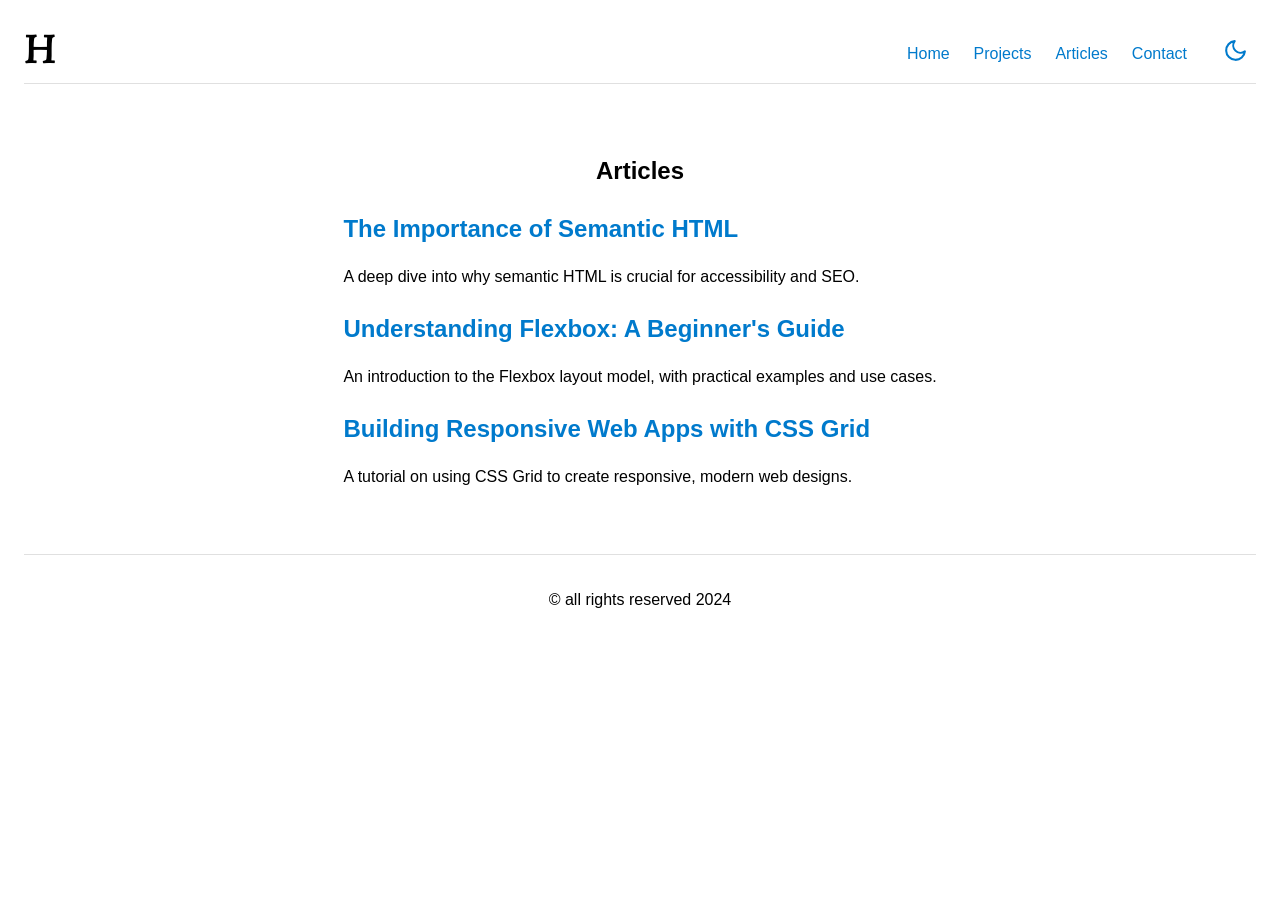
==== articles.html @ 625fc798 "Initial commit" ====
<!DOCTYPE html>
<html lang="en">
  <head>
    <meta charset="UTF-8">
    <meta name="viewport" content="width=device-width, initial-scale=1.0">
    <!-- SEO Meta Tags -->
    <meta name="description" content="Articles for a simple HTML-only website for roadmap.sh frontend" />
    <meta name="keywords" content="Frontend Project, HTML, Roadmap.sh" />
    <meta name="author" content="Austin Hill" />
    <link rel="preconnect" href="https://fonts.googleapis.com">
    <link rel="preconnect" href="https://fonts.gstatic.com" crossorigin>
    <link href="https://fonts.googleapis.com/css2?family=Rosarivo:ital@0;1&display=swap" rel="stylesheet">
    <link rel="stylesheet" href="styles.css">
    <title>Articles | Personal Portfolio</title>
  </head>
  <body>
    <header>
      <span class="logo">
        H
      </span>
      <nav>
        <ul>
          <li><a href="index.html">Home</a></li>
          <li><a href="projects.html">Projects</a></li>
          <li><a href="articles.html">Articles</a></li>
          <li><a href="contact.html">Contact</a></li>
        </ul>
      </nav>
      <button class="toggle-theme" onclick="toggleTheme()">
        <svg id="sun_icon" xmlns="http://www.w3.org/2000/svg" viewBox="0 0 24 24" fill="none" stroke="currentColor" stroke-width="2"
          stroke-linecap="round" stroke-linejoin="round" class="feather feather-moon">
          <path d="M21 12.79A9 9 0 1 1 11.21 3 7 7 0 0 0 21 12.79z"></path>
        </svg>

        <svg id='moon_icon' style="display: none;" xmlns=" http://www.w3.org/2000/svg" viewBox="0 0 24 24" fill="none" stroke="currentColor"
          stroke-width="2" stroke-linecap="round" stroke-linejoin="round" class="feather feather-sun">
          <circle cx="12" cy="12" r="5"></circle>
          <line x1="12" y1="1" x2="12" y2="3"></line>
          <line x1="12" y1="21" x2="12" y2="23"></line>
          <line x1="4.22" y1="4.22" x2="5.64" y2="5.64"></line>
          <line x1="18.36" y1="18.36" x2="19.78" y2="19.78"></line>
          <line x1="1" y1="12" x2="3" y2="12"></line>
          <line x1="21" y1="12" x2="23" y2="12"></line>
          <line x1="4.22" y1="19.78" x2="5.64" y2="18.36"></line>
          <line x1="18.36" y1="5.64" x2="19.78" y2="4.22"></line>
        </svg>

      </button>
    </header>
    <main>
      <section class="articles">
        <h1>Articles</h1>
        <ul>
          <li>
            <h2><a href="article1.html">The Importance of Semantic HTML</a></h2>
            <p>A deep dive into why semantic HTML is crucial for accessibility and SEO.</p>
          </li>
          <li>
            <h2><a href="article2.html">Understanding Flexbox: A Beginner's Guide</a></h2>
            <p>An introduction to the Flexbox layout model, with practical examples and use cases.</p>
          </li>
          <li>
            <h2><a href="article3.html">Building Responsive Web Apps with CSS Grid</a></h2>
            <p>A tutorial on using CSS Grid to create responsive, modern web designs.</p>
          </li>
        </ul>
      </section>
    </main>
    <footer>
      <p>&copy; all rights reserved 2024</p>
    </footer>
    <script src="script.js"></script>
  </body>
</html>
---- styles.css ----
:root {
  --background-color: #fff;
  --text-color: #000;
  --accent-color: #007acc;
  --accent-hover-color: #005bb5;
  --accent-active-color: #003f87;
  --border-color: #e0e0e0;
}

[data-theme='dark'] {
  --background-color: #121212;
  --text-color: #e0e0e0;
  --accent-color: #bb86fc;
  --accent-hover-color: #9f63d6;
  --accent-active-color: #7e3eb0;
  --border-color: #333;
}

/* Global Styles */
body {
  font-family: Arial, sans-serif;
  background-color: var(--background-color);
  color: var(--text-color);
  line-height: 1.6;
  padding: 0 1rem;
}

ul {
  list-style: none;
  padding: 0;
}

h1,
h2,
h3 {
  margin-bottom: 1rem;
  font-family: 'Lucida Sans', 'Lucida Sans Regular', 'Lucida Grande',
    'Lucida Sans Unicode', Geneva, Verdana, sans-serif;
  text-align: center;
}

a {
  color: var(--accent-color);
  text-decoration: none;
}

img {
  max-width: 100%;
}

svg {
  width: 25px;
}

/* Header */
.logo {
  font-size: 2rem;
  font-weight: bold;
  font-family: 'Rosarivo', cursive;
  font-style: normal;
}

header {
  display: flex;
  justify-content: space-between;
  align-items: center;
  padding: 1rem 0;
  border-bottom: 1px solid var(--border-color);
}

nav ul {
  display: flex;
}

nav ul li a {
  padding: 0.25rem 0.5rem;
  margin: 0 0.25rem;
}

nav ul li a:hover {
  outline: 1px solid var(--accent-color);
  border-radius: 5px;
}

/* Main Content */
main {
  padding: 2rem 0;
  display: flex;
  flex-direction: column;
  align-items: center;
  gap: 2rem;
}

.hero {
  text-align: center;
}

/* Sections */
.hero,
.projects,
.work-experience,
.education {
  display: flex;
  flex-direction: column;
  width: 100%;
}

.projects ul {
  text-align: center;
  padding: 0;
}

.projects li {
  margin-bottom: 1rem;
}

.work-experience h3 {
  text-align: left;
}

.work-experience article {
  margin-bottom: 2rem;
}

.education ul {
  list-style-type: disc;
  padding-left: 2rem;
}

.feedback-wrapper {
  display: flex;
  flex-direction: column;
  align-items: center;
}

blockquote {
  border: 1px solid var(--accent-color);
  padding: 1rem;
  border-radius: 5px;
  margin: 1rem 0;
}

/* Footer */
footer {
  text-align: center;
  padding: 1rem;
  border-top: 1px solid var(--border-color);
}

/* Contact */
form {
  display: flex;
  flex-direction: column;
  gap: 1.5rem;
}

label {
  font-weight: bold;
  font-size: 1rem;
  color: var(--text-color);
}

input,
textarea {
  padding: 0.75rem;
  border: 1px solid var(--border-color);
  border-radius: 5px;
  font-size: 1rem;
  background-color: var(--background-color);
  color: var(--text-color);
}

input:focus,
textarea:focus {
  outline: none;
  border-color: var(--accent-color);
  box-shadow: 0 0 0 2px var(--accent-color);
}

button {
  padding: 0.75rem 1.5rem;
  background-color: var(--accent-color);
  color: var(--background-color);
  border: none;
  border-radius: 5px;
  cursor: pointer;
  font-size: 1.1rem;
  transition: background-color 0.3s ease;
}

button:hover {
  background-color: var(--accent-hover-color);
}

button:active {
  background-color: var(--accent-active-color);
}

/* Dark Mode Toggle Button */
.toggle-theme {
  cursor: pointer;
  padding: 0.5rem;
  border: none;
  background-color: transparent;
  color: var(--accent-color);
}

/* Media query for desktop styles */
@media (min-width: 768px) {
  .flex-wrapper {
    display: grid;
    grid-template-columns: repeat(10, 1fr);
    grid-template-rows: 1fr;
  }
  .projects {
    grid-area: 1 / 1 / 2 / 4;
  }

  .work-experience {
    grid-area: 1 / 4 / 2 / 8;
  }

  .education {
    grid-area: 1 / 8 / 2 / 11;
  }

  .projects,
  .work-experience,
  .education {
    width: unset;
  }

  .logo {
    flex-grow: 1;
  }

  nav {
    margin: 0 1rem;
  }

  section {
    padding: 1rem;
  }

  .hero {
    height: 33vh;
    justify-content: center;
  }

  h2,
  .projects ul {
    text-align: left;
  }

  .logo {
    font-size: 2.3rem;
  }

  header {
    padding-bottom: 0;
  }
}
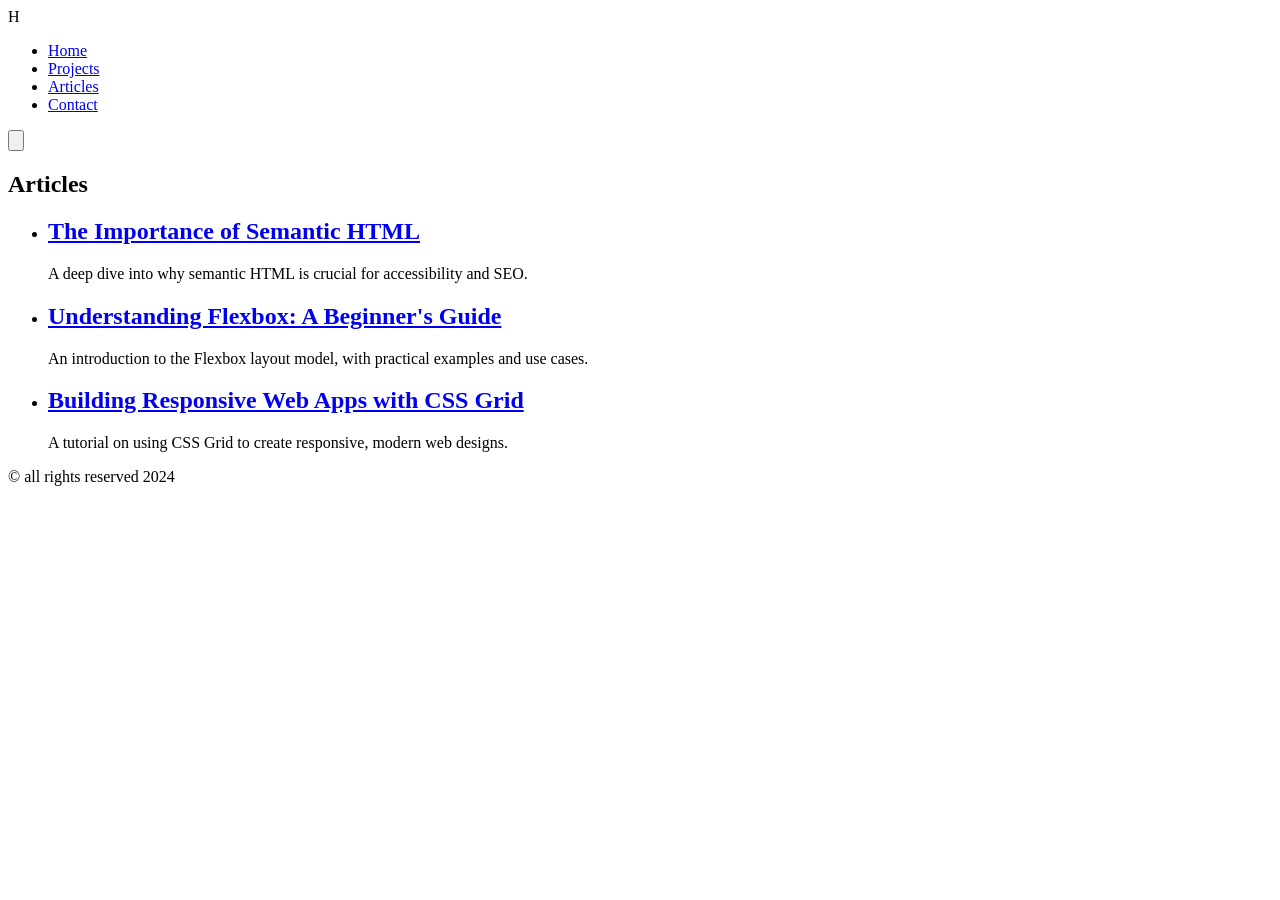
==== commit 6e19d5dd: "Initial commit" ====
--- a/articles.html
+++ b/articles.html
@@ -3,15 +3,33 @@
   <head>
     <meta charset="UTF-8">
     <meta name="viewport" content="width=device-width, initial-scale=1.0">
-    <!-- SEO Meta Tags -->
-    <meta name="description" content="Articles for a simple HTML-only website for roadmap.sh frontend" />
-    <meta name="keywords" content="Frontend Project, HTML, Roadmap.sh" />
-    <meta name="author" content="Austin Hill" />
+    <title>Articles</title>
+
+    <!-- SEO (Search Engine Optimization) -->
+    <meta name="description" content="Personal portfolio of Adit Nurdiansyah, a Full Stack Developer.">
+    <meta name="keywords" content="Web Development, Full Stack Developer, HTML, CSS, Personal Portfolio">
+    <meta name="author" content="Adit Nurdiansyah">
+
+    <!-- Favicon -->
+    <link rel="icon" href="/assets/favicon/favicon.ico" type="image/x-icon">
+
+    <!-- OG (Open Graph) -->
+    <meta property="og:type" content="website">
+    <meta property="og:url" content="https://aditnurdiansyah.my.id">
+    <meta property="og:title" content="Adit Nurdiansyah - Full Stack Developer">
+    <meta property="og:description" content="Single Page CV of Adit Nurdiansyah, a Full Stack Developer.">
+    <meta property="og:image" content="https://aditnurdiansyah.my.id/assets/open-graph/aditnurdiansyah-full-stack-developer-og.jpg">
+
+    <!-- Google Fonts -->
     <link rel="preconnect" href="https://fonts.googleapis.com">
     <link rel="preconnect" href="https://fonts.gstatic.com" crossorigin>
     <link href="https://fonts.googleapis.com/css2?family=Rosarivo:ital@0;1&display=swap" rel="stylesheet">
-    <link rel="stylesheet" href="styles.css">
-    <title>Articles | Personal Portfolio</title>
+
+    <!-- Custom CSS -->
+    <link rel="stylesheet" href="css/style.css">
+
+    <!-- Custom JavaScript -->
+    <script src="js/script.js" defer></script>
   </head>
   <body>
     <header>
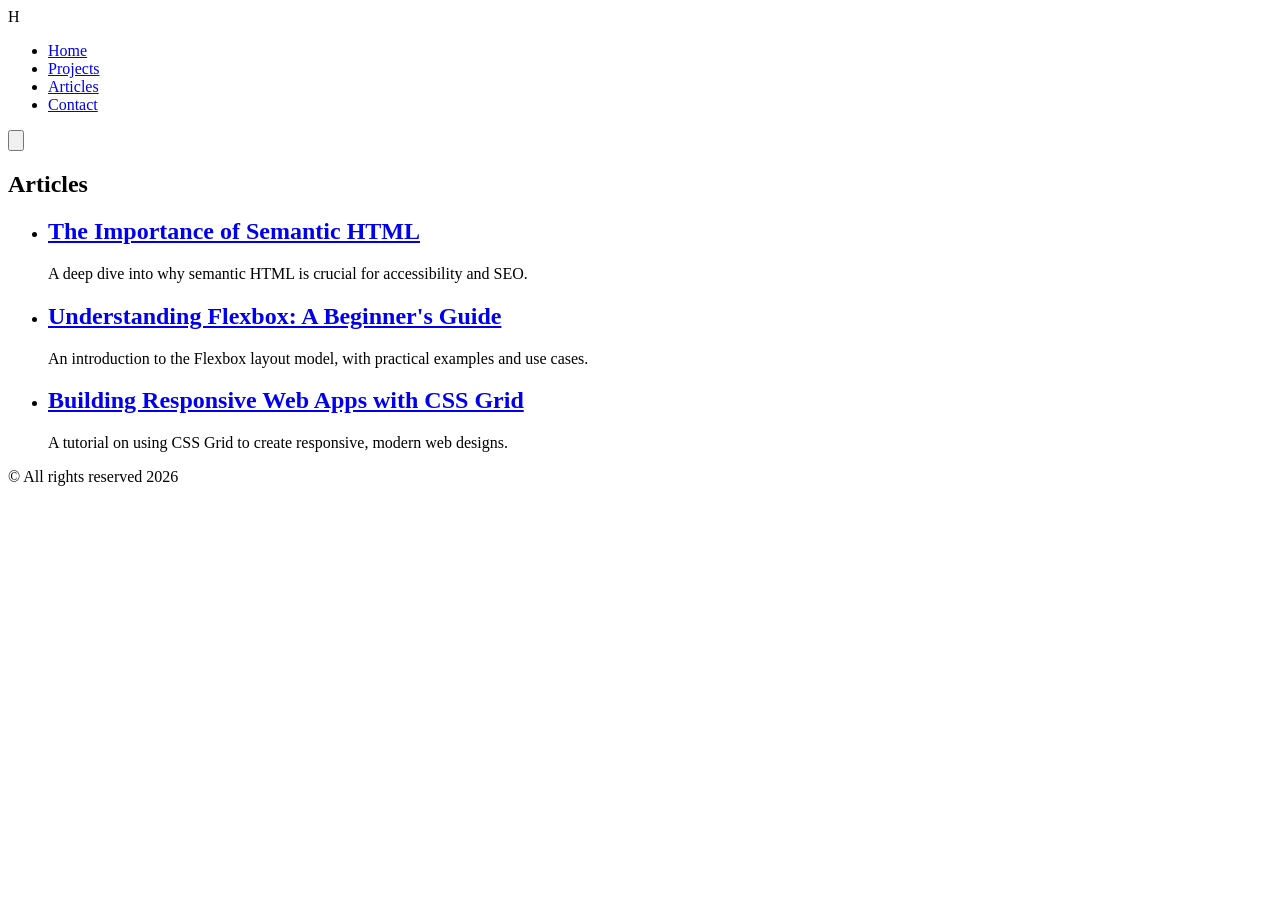
==== commit 4ad7c049: "modified: html files" ====
--- a/articles.html
+++ b/articles.html
@@ -85,8 +85,7 @@
       </section>
     </main>
     <footer>
-      <p>&copy; all rights reserved 2024</p>
+      <p>&copy; All rights reserved 2026</p>
     </footer>
-    <script src="script.js"></script>
   </body>
 </html>
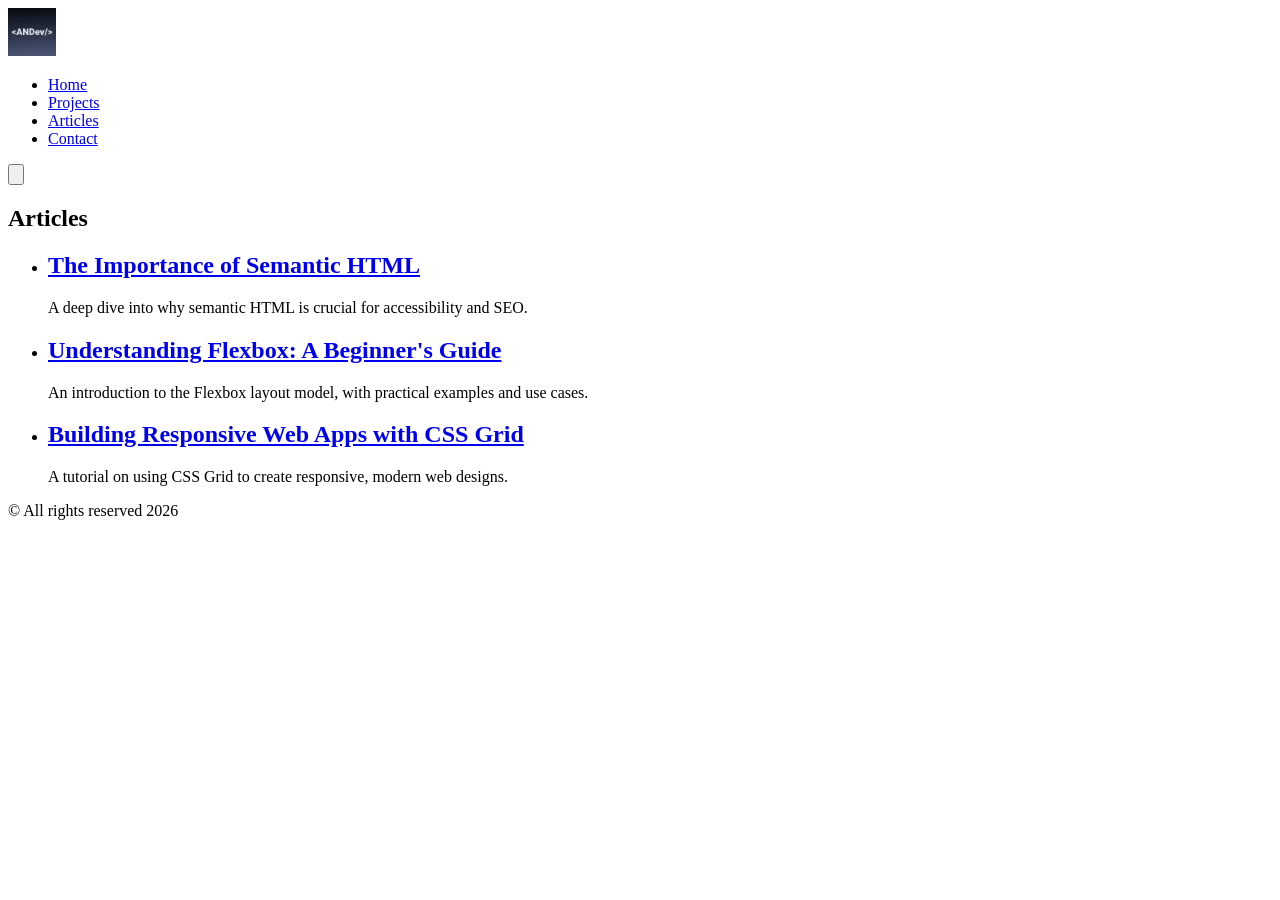
==== commit 69755544: "modified: HTML files" ====
--- a/articles.html
+++ b/articles.html
@@ -33,10 +33,8 @@
   </head>
   <body>
     <header>
-      <span class="logo">
-        H
-      </span>
-      <nav>
+      <a href="index.html"><img src="/assets/logo/logo.png" alt="Logo ANDev"></a> 
+      <nav class="nav-links">
         <ul>
           <li><a href="index.html">Home</a></li>
           <li><a href="projects.html">Projects</a></li>
@@ -62,28 +60,29 @@
           <line x1="4.22" y1="19.78" x2="5.64" y2="18.36"></line>
           <line x1="18.36" y1="5.64" x2="19.78" y2="4.22"></line>
         </svg>
-
       </button>
     </header>
+
     <main>
       <section class="articles">
         <h1>Articles</h1>
         <ul>
           <li>
-            <h2><a href="article1.html">The Importance of Semantic HTML</a></h2>
+            <h2><a href="article-1.html">The Importance of Semantic HTML</a></h2>
             <p>A deep dive into why semantic HTML is crucial for accessibility and SEO.</p>
           </li>
           <li>
-            <h2><a href="article2.html">Understanding Flexbox: A Beginner's Guide</a></h2>
+            <h2><a href="article-2.html">Understanding Flexbox: A Beginner's Guide</a></h2>
             <p>An introduction to the Flexbox layout model, with practical examples and use cases.</p>
           </li>
           <li>
-            <h2><a href="article3.html">Building Responsive Web Apps with CSS Grid</a></h2>
+            <h2><a href="article-3.html">Building Responsive Web Apps with CSS Grid</a></h2>
             <p>A tutorial on using CSS Grid to create responsive, modern web designs.</p>
           </li>
         </ul>
       </section>
     </main>
+
     <footer>
       <p>&copy; All rights reserved 2026</p>
     </footer>
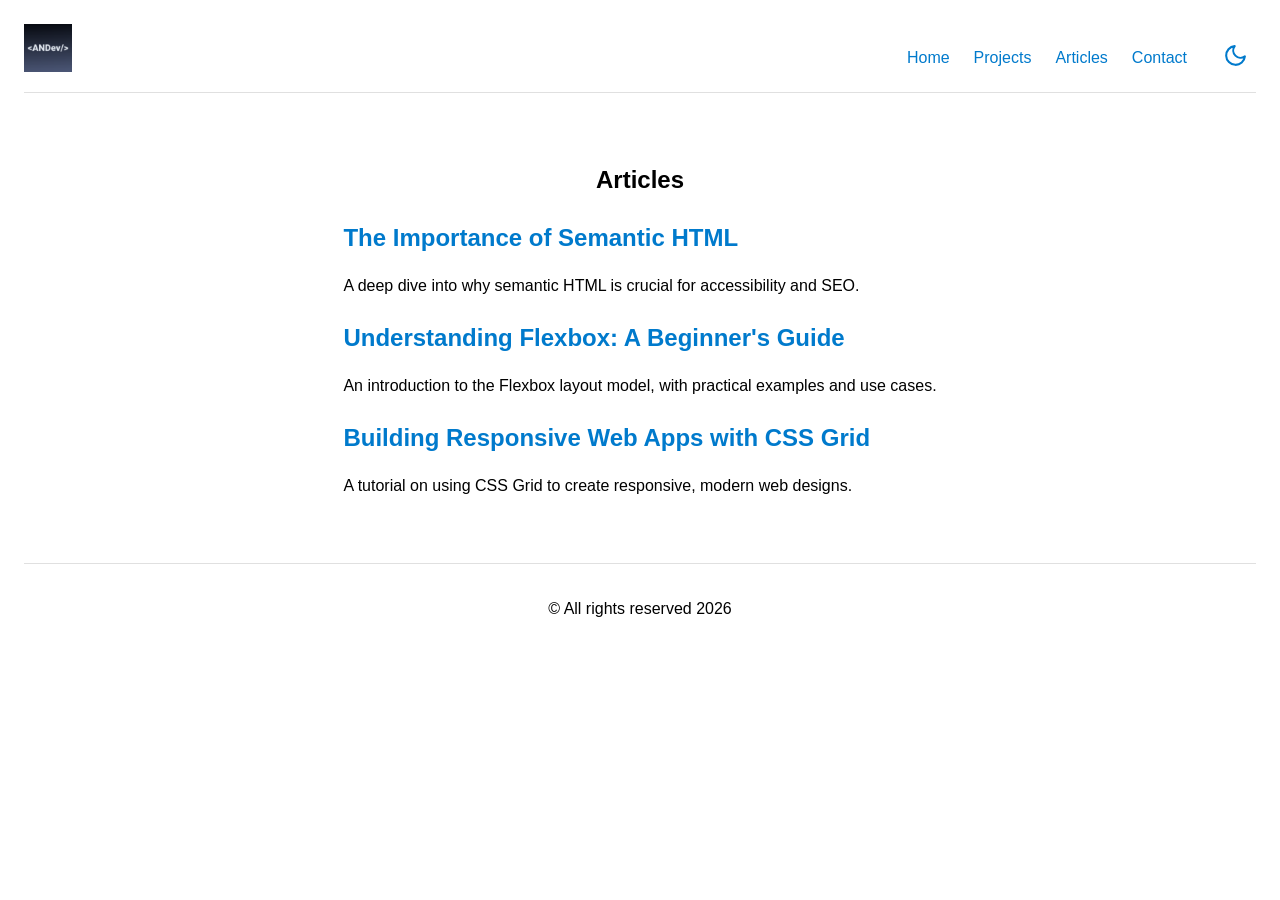
==== commit 0802e470: "modified HTML files" ====
--- a/articles.html
+++ b/articles.html
@@ -33,8 +33,8 @@
   </head>
   <body>
     <header>
-      <a href="index.html"><img src="/assets/logo/logo.png" alt="Logo ANDev"></a> 
-      <nav class="nav-links">
+      <a class="logo" href="index.html"><img src="/assets/logo/logo.png" alt="Logo ANDev"></a> 
+      <nav>
         <ul>
           <li><a href="index.html">Home</a></li>
           <li><a href="projects.html">Projects</a></li>
--- a/css/style.css
+++ b/css/style.css
@@ -0,0 +1,262 @@
+:root {
+  --background-color: #fff;
+  --text-color: #000;
+  --accent-color: #007acc;
+  --accent-hover-color: #005bb5;
+  --accent-active-color: #003f87;
+  --border-color: #e0e0e0;
+}
+
+[data-theme='dark'] {
+  --background-color: #121212;
+  --text-color: #e0e0e0;
+  --accent-color: #bb86fc;
+  --accent-hover-color: #9f63d6;
+  --accent-active-color: #7e3eb0;
+  --border-color: #333;
+}
+
+/* Global Styles */
+body {
+  font-family: Arial, sans-serif;
+  background-color: var(--background-color);
+  color: var(--text-color);
+  line-height: 1.6;
+  padding: 0 1rem;
+}
+
+ul {
+  list-style: none;
+  padding: 0;
+}
+
+h1,
+h2,
+h3 {
+  margin-bottom: 1rem;
+  font-family: 'Lucida Sans', 'Lucida Sans Regular', 'Lucida Grande',
+    'Lucida Sans Unicode', Geneva, Verdana, sans-serif;
+  text-align: center;
+}
+
+a {
+  color: var(--accent-color);
+  text-decoration: none;
+}
+
+img {
+  max-width: 100%;
+}
+
+svg {
+  width: 25px;
+}
+
+/* Header */
+.logo {
+  font-size: 2rem;
+  font-weight: bold;
+  font-family: 'Rosarivo', cursive;
+  font-style: normal;
+}
+
+header {
+  display: flex;
+  justify-content: space-between;
+  align-items: center;
+  padding: 1rem 0;
+  border-bottom: 1px solid var(--border-color);
+}
+
+nav ul {
+  display: flex;
+}
+
+nav ul li a {
+  padding: 0.25rem 0.5rem;
+  margin: 0 0.25rem;
+}
+
+nav ul li a:hover {
+  outline: 1px solid var(--accent-color);
+  border-radius: 5px;
+}
+
+/* Main Content */
+main {
+  padding: 2rem 0;
+  display: flex;
+  flex-direction: column;
+  align-items: center;
+  gap: 2rem;
+}
+
+.hero {
+  text-align: center;
+}
+
+/* Sections */
+.hero,
+.projects,
+.work-experiences,
+.education {
+  display: flex;
+  flex-direction: column;
+  width: 100%;
+}
+
+.projects ul {
+  text-align: center;
+  padding: 0;
+}
+
+.projects li {
+  margin-bottom: 1rem;
+}
+
+.work-experiences h3 {
+  text-align: left;
+}
+
+.work-experiences article {
+  margin-bottom: 2rem;
+}
+
+.education ul {
+  list-style-type: disc;
+  padding-left: 2rem;
+}
+
+.feedback-wrapper {
+  display: flex;
+  flex-direction: column;
+  align-items: center;
+}
+
+blockquote {
+  border: 1px solid var(--accent-color);
+  padding: 1rem;
+  border-radius: 5px;
+  margin: 1rem 0;
+}
+
+/* Footer */
+footer {
+  text-align: center;
+  padding: 1rem;
+  border-top: 1px solid var(--border-color);
+}
+
+/* Contact */
+form {
+  display: flex;
+  flex-direction: column;
+  gap: 1.5rem;
+}
+
+label {
+  font-weight: bold;
+  font-size: 1rem;
+  color: var(--text-color);
+}
+
+input,
+textarea {
+  padding: 0.75rem;
+  border: 1px solid var(--border-color);
+  border-radius: 5px;
+  font-size: 1rem;
+  background-color: var(--background-color);
+  color: var(--text-color);
+}
+
+input:focus,
+textarea:focus {
+  outline: none;
+  border-color: var(--accent-color);
+  box-shadow: 0 0 0 2px var(--accent-color);
+}
+
+button {
+  padding: 0.75rem 1.5rem;
+  background-color: var(--accent-color);
+  color: var(--background-color);
+  border: none;
+  border-radius: 5px;
+  cursor: pointer;
+  font-size: 1.1rem;
+  transition: background-color 0.3s ease;
+}
+
+button:hover {
+  background-color: var(--accent-hover-color);
+}
+
+button:active {
+  background-color: var(--accent-active-color);
+}
+
+/* Dark Mode Toggle Button */
+.toggle-theme {
+  cursor: pointer;
+  padding: 0.5rem;
+  border: none;
+  background-color: transparent;
+  color: var(--accent-color);
+}
+
+/* Media query for desktop styles */
+@media (min-width: 768px) {
+  .flex-wrapper {
+    display: grid;
+    grid-template-columns: repeat(10, 1fr);
+    grid-template-rows: 1fr;
+  }
+  .projects {
+    grid-area: 1 / 1 / 2 / 4;
+  }
+
+  .work-experiences {
+    grid-area: 1 / 4 / 2 / 8;
+  }
+
+  .education {
+    grid-area: 1 / 8 / 2 / 11;
+  }
+
+  .projects,
+  .work-experiences,
+  .education {
+    width: unset;
+  }
+
+  .logo {
+    flex-grow: 1;
+  }
+
+  nav {
+    margin: 0 1rem;
+  }
+
+  section {
+    padding: 1rem;
+  }
+
+  .hero {
+    height: 33vh;
+    justify-content: center;
+  }
+
+  h2,
+  .projects ul {
+    text-align: left;
+  }
+
+  .logo {
+    font-size: 2.3rem;
+  }
+
+  header {
+    padding-bottom: 0;
+  }
+}
